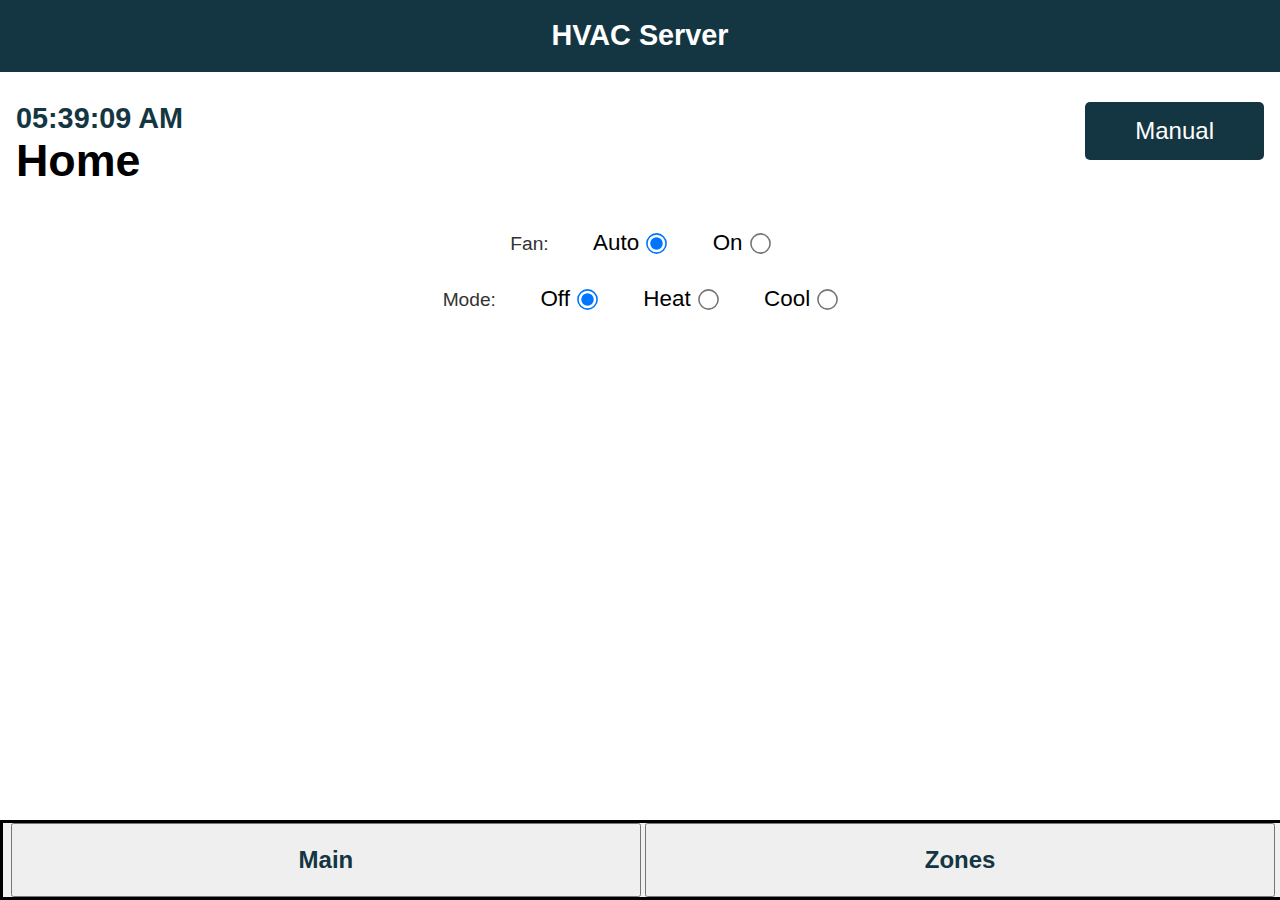
==== data/index.html @ 2b01869c "init (cleaner host esp + uart ack)" ====
<!DOCTYPE HTML><html>
<head>
  <title>HVAC Server</title>
  <meta name="viewport" content="width=device-width, initial-scale=1">
  <link rel="icon" href="data:,">
  <link rel="stylesheet" type="text/css" href="style.css">
</head>

<body>
	<div class="topnav">
		<h1>HVAC Server</h1>
	</div>

	<div>
		<button   id="button_manu" class="button">Manual</button>
		<h2 style="text-align: left; padding-left:1rem; margin-bottom: 0; margin-top: 30px;
		 font-size: 1.8rem;" id = "clock" onload="currentTime()"></h2>
		<h3 style="text-align: left; padding-left:1rem; font-size: 2.8rem; margin-top: 0">Home</h3>
	</div>

	<div id="homee">
		<div style="padding-bottom:30px;">
			<label style="color:#333333; font-size: 1.2rem;">Fan:</label>
			<label class="container">Auto
			  <input id="auto" type="radio" checked="checked" name="radio1">
			  <span class="checkmark"></span>
			</label>
			<label class="container">On
			  <input id="on" type="radio" name="radio1">
			  <span class="checkmark"></span>
			</label>
		</div>

		<div>
			<label style="color:#333333; font-size: 1.2rem;">Mode:</label>
			<label class="container">Off
			  <input id="off" type="radio" checked="checked" name="radio">
			  <span class="checkmark"></span>
			</label>
			<label class="container">Heat
			  <input id="heat" type="radio" name="radio">
			  <span class="checkmark"></span>
			</label>
			<label class="container">Cool
			  <input id="cool" type="radio" name="radio">
			  <span class="checkmark"></span>
			</label>
		</div>
	</div>
	
	<div id="zones"><h2>
		<div id="ezones">
			<!--
			<a href="./myzone.html"><button  id="z1" class="button2"><h2>Zone 1</h2></button></a>
			<a href="./myzone.html"><button  id="z2" class="button2"><h2>Zone 2</h2></button></a>
			!-->
		</div>
		<div>
			<a href="./addzone.html"><button  class="button3">+ New</button></a>
		</div>		
	</h2></div>

	<div style="padding: 4rem;">
	</div>
	<div class="menut">
		<button onclick="showHome()" class="menut1"><h2>Main</h2></button>
		<button onclick="showZone()" class="menut1"><h2>Zones</h2></button>
	</div>

<script type="text/javascript" src="sct_home.js"></script>
</body>
</html>
---- data/style.css ----
html {
    font-family: Arial, Helvetica, sans-serif;
    text-align: center;
  }
  
  #clock {
    font-family: Arial, Helvetica, sans-serif;
    text-align: left;
	margin: 0;
  }
  h1 {
    font-size: 1.8rem;
    color: white;
  }
  h2{
    font-size: 1.5rem;
    font-weight: bold;
    color: #143642;
  }
  .topnav {
    overflow: hidden;
    background-color: #143642;
  }
  body {
  margin: 0;
  --background: #00796B;
}
.container {
  font-size: 1.4rem;
  --color: white;
  height: 20px;
  width: 20px;
  padding-left:40px;  
}

input[type='radio']{
	transform: scale(1.6);
	
}

  .content {
    padding: 30px;
    max-width: 600px;
    margin: 0 auto;
  }
  .card {
    background-color: #F8F7F9;
    box-shadow: 2px 2px 12px 1px rgba(140,140,140,.5);
    padding-top:10px;
    padding-bottom:20px;
  }
  
    .menut {
    background-color: #f1f1f1;
	position: fixed;
    bottom: 0;
    width: 100%;
	border:0.2rem solid black;
  }
  
.menut1 {
	width: 49.2%;
    text-align: center;
	color:#143642;
  }
.menut1:hover {background-color: #f0f0f0}
     .menut1:active {
     background-color: #143642;
	 color:#f1f1f1;
     box-shadow: 2 2px #CDCDCD;
     transform: translateY(2px); 
   }
  
  .button {
	--background-color: #0f8b8d;
	background-color: #143642;
	float:right;
	margin-right:1rem;
    padding: 15px 50px;
    font-size: 24px;
    text-align: center;
    outline: none;
    color: #fff;
    border: none;
    border-radius: 5px;
   }
   .button:hover {background-color: #0f8b8d}
   .button:active {
     background-color: #80D8FF;
     box-shadow: 2 2px #CDCDCD;
     transform: translateY(2px);
   }
   
    .button2 {
		font-size: 1.5rem;
    font-weight: bold;
    color: #143642;
	
	margin: 2%;
	 padding: 50px 50px;
	 --font-size: 24px;
   --  background-color: #2f8bad;
     box-shadow: 2 2px #CDCDCD;
     transform: translateY(2px);
   }
   
.button3 {
	margin: 1%;
	padding: 53px 33px;
	font-size: 26px;
    background-color: #FFEA00;
	border-radius: 50%;
	border-style: none;
   }
 .button3:hover {background-color: #FFCB00}
   .button3:active {
     box-shadow: 2 2px #CDCDCD;
     transform: translateY(2px);
	 border:0.1rem solid black;
   }  
   .state {
     font-size: 1.5rem;
     color:#8c8c8c;
     font-weight: bold;
   }
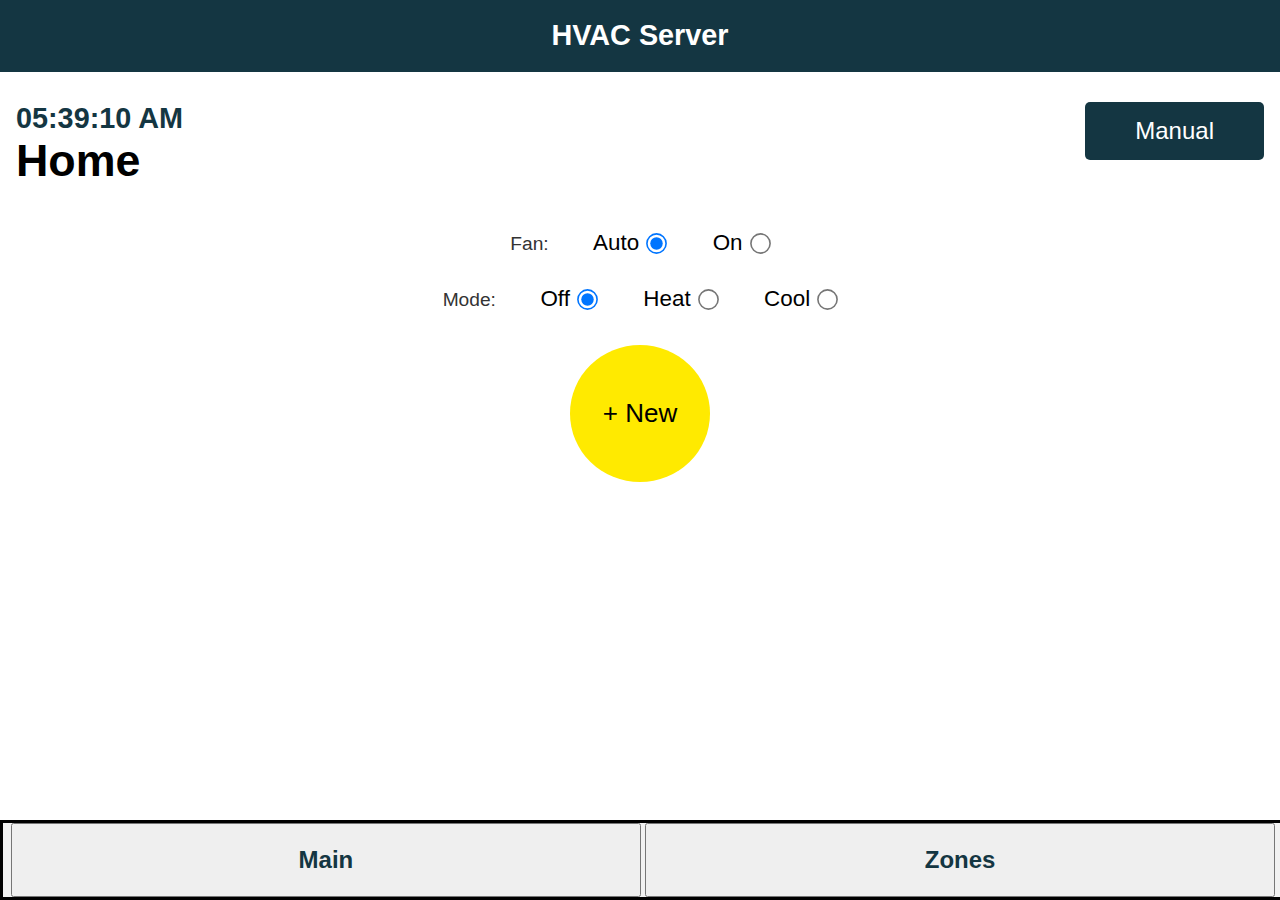
==== commit c0d55077: "xxx" ====
--- a/data/index.html
+++ b/data/index.html
@@ -67,6 +67,85 @@
 		<button onclick="showZone()" class="menut1"><h2>Zones</h2></button>
 	</div>
 
-<script type="text/javascript" src="sct_home.js"></script>
+<script>
+currentTime();
+
+function currentTime() {
+  let date = new Date(); 
+  let hh = date.getHours();
+  let mm = date.getMinutes();
+  let ss = date.getSeconds();
+  let session = "AM";
+  
+  if(hh > 12){
+      session = "PM";
+   }
+   hh = (hh < 10) ? "0" + hh : hh;
+   mm = (mm < 10) ? "0" + mm : mm;
+   ss = (ss < 10) ? "0" + ss : ss;
+   let time = hh + ":" + mm + ":" + ss + " " + session;
+  document.getElementById("clock").innerText = time; 
+  let t = setTimeout(function(){ currentTime() }, 1000); 
+}
+function showHome() {
+  var x = document.getElementById("zones");
+  x.style.display = "none";
+  x = document.getElementById("homee");
+  x.style.display = "block";
+}
+function showZone() {
+  var x = document.getElementById("zones");
+  x.style.display = "block";
+  x = document.getElementById("homee");
+  x.style.display = "none";
+}
+
+function onOpen(event) {
+	var x = document.getElementById("zones");
+	x.style.display = "none";
+	initButton();
+	try
+	{
+		if (myURL_param['name'] == 'zone') showZone();
+	}
+	catch(ex)
+	{
+		console.log('No URL Param');
+	}
+    console.log('Connection opened');
+	websocket.send("Get Zone Names");
+}
+function onMessage(event) {
+    const myArray = event.data.split(",");
+	if (myArray[0] == "Zone Names")
+		myArray.forEach(addZones);
+	if (myArray[0] == "Delete a Zone")
+		document.getElementById(myArray[1]).remove();
+	// document.getElementById(event.data).checked="checked";
+  }
+function addZones(item, index) {
+	if (index < 1) return;
+	var myDiv = document.getElementById("ezones");
+	let btn = document.createElement("button");
+	myDiv.appendChild(btn);
+	btn.innerHTML = item;
+	btn.id = item;
+	btn.classList.add('button2');
+	btn.onclick = function () {
+		window.location = "./myzone.html" + "?name=" + item; 
+		};
+}
+function initButton() {
+	document.getElementById('off').addEventListener('change', toggle);
+	document.getElementById('heat').addEventListener('change', toggle);
+	document.getElementById('cool').addEventListener('change', toggle);
+	document.getElementById('auto').addEventListener('change', toggle);
+	document.getElementById('on').addEventListener('change', toggle);
+}
+function toggle(){
+    websocket.send(this.id);
+}
+</script>
+<script type="text/javascript" src="script.js"></script>
 </body>
 </html>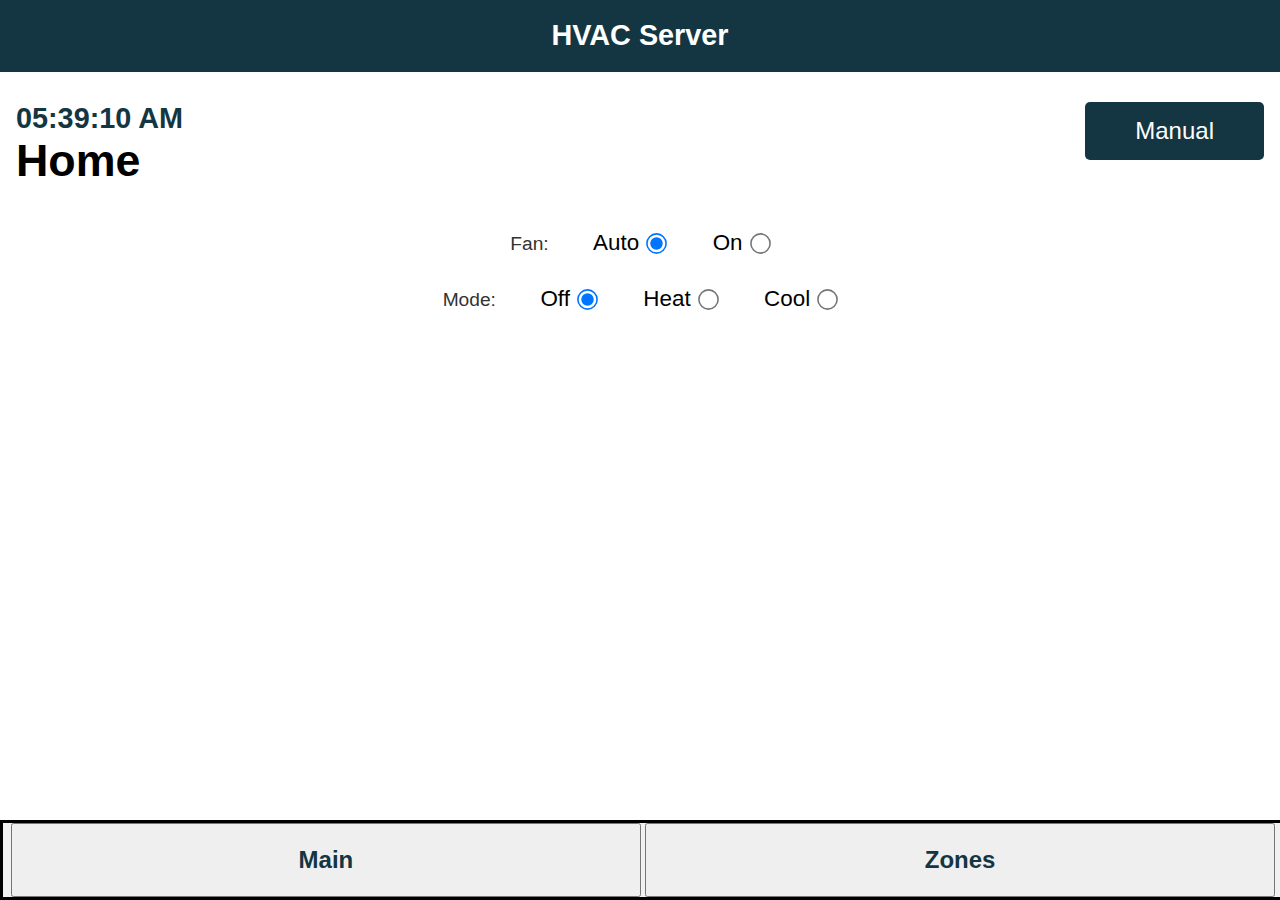
==== commit 439c2d15: "manual + scedule + ui" ====
--- a/data/index.html
+++ b/data/index.html
@@ -1,151 +1,169 @@
-<!DOCTYPE HTML><html>
+<!DOCTYPE HTML>
+<html>
+
 <head>
-  <title>HVAC Server</title>
-  <meta name="viewport" content="width=device-width, initial-scale=1">
-  <link rel="icon" href="data:,">
-  <link rel="stylesheet" type="text/css" href="style.css">
+    <title>HVAC Server</title>
+    <meta name="viewport" content="width=device-width, initial-scale=1">
+    <link rel="icon" href="data:,">
+    <link rel="stylesheet" type="text/css" href="style.css">
 </head>
 
 <body>
-	<div class="topnav">
-		<h1>HVAC Server</h1>
-	</div>
+    <div class="topnav">
+        <h1>HVAC Server</h1>
+    </div>
 
-	<div>
-		<button   id="button_manu" class="button">Manual</button>
-		<h2 style="text-align: left; padding-left:1rem; margin-bottom: 0; margin-top: 30px;
-		 font-size: 1.8rem;" id = "clock" onload="currentTime()"></h2>
-		<h3 style="text-align: left; padding-left:1rem; font-size: 2.8rem; margin-top: 0">Home</h3>
-	</div>
+    <div>
+        <a href="./manual.html">
+            <button id="button_manu" class="button">
+                Manual
+            </button>
+        </a>
+        <h2 style="text-align: left; padding-left:1rem; margin-bottom: 0; margin-top: 30px;
+		 font-size: 1.8rem;" id="clock" onload="currentTime()"></h2>
+        <h3 style="text-align: left; padding-left:1rem; font-size: 2.8rem; margin-top: 0">Home</h3>
+    </div>
 
-	<div id="homee">
-		<div style="padding-bottom:30px;">
-			<label style="color:#333333; font-size: 1.2rem;">Fan:</label>
-			<label class="container">Auto
-			  <input id="auto" type="radio" checked="checked" name="radio1">
-			  <span class="checkmark"></span>
-			</label>
-			<label class="container">On
-			  <input id="on" type="radio" name="radio1">
-			  <span class="checkmark"></span>
-			</label>
-		</div>
+    <div id="homee">
+        <div style="padding-bottom:30px;">
+            <label style="color:#333333; font-size: 1.2rem;">Fan:</label>
+            <label class="container">Auto
+                <input id="auto" type="radio" checked="checked" name="radio1">
+                <span class="checkmark"></span>
+            </label>
+            <label class="container">On
+                <input id="on" type="radio" name="radio1">
+                <span class="checkmark"></span>
+            </label>
+        </div>
 
-		<div>
-			<label style="color:#333333; font-size: 1.2rem;">Mode:</label>
-			<label class="container">Off
-			  <input id="off" type="radio" checked="checked" name="radio">
-			  <span class="checkmark"></span>
-			</label>
-			<label class="container">Heat
-			  <input id="heat" type="radio" name="radio">
-			  <span class="checkmark"></span>
-			</label>
-			<label class="container">Cool
-			  <input id="cool" type="radio" name="radio">
-			  <span class="checkmark"></span>
-			</label>
-		</div>
-	</div>
-	
-	<div id="zones"><h2>
-		<div id="ezones">
-			<!--
+        <div>
+            <label style="color:#333333; font-size: 1.2rem;">Mode:</label>
+            <label class="container">Off
+                <input id="off" type="radio" checked="checked" name="radio">
+                <span class="checkmark"></span>
+            </label>
+            <label class="container">Heat
+                <input id="heat" type="radio" name="radio">
+                <span class="checkmark"></span>
+            </label>
+            <label class="container">Cool
+                <input id="cool" type="radio" name="radio">
+                <span class="checkmark"></span>
+            </label>
+        </div>
+    </div>
+    <div id="zones" style="display:none;">
+        <h2>
+            <div id="ezones">
+                <!--
 			<a href="./myzone.html"><button  id="z1" class="button2"><h2>Zone 1</h2></button></a>
 			<a href="./myzone.html"><button  id="z2" class="button2"><h2>Zone 2</h2></button></a>
 			!-->
-		</div>
-		<div>
-			<a href="./addzone.html"><button  class="button3">+ New</button></a>
-		</div>		
-	</h2></div>
+            </div>
+            <div>
+                <a href="./addzone.html"><button class="button3">+ New</button></a>
+            </div>
+        </h2>
+    </div>
 
-	<div style="padding: 4rem;">
-	</div>
-	<div class="menut">
-		<button onclick="showHome()" class="menut1"><h2>Main</h2></button>
-		<button onclick="showZone()" class="menut1"><h2>Zones</h2></button>
-	</div>
+    <div style="padding: 4rem;">
+    </div>
+    <div class="menut">
+        <button onclick="showHome()" class="menut1">
+            <h2>Main</h2>
+        </button>
+        <button onclick="showZone()" class="menut1">
+            <h2>Zones</h2>
+        </button>
+    </div>
 
-<script>
-currentTime();
+    <script>
+        currentTime();
 
-function currentTime() {
-  let date = new Date(); 
-  let hh = date.getHours();
-  let mm = date.getMinutes();
-  let ss = date.getSeconds();
-  let session = "AM";
-  
-  if(hh > 12){
-      session = "PM";
-   }
-   hh = (hh < 10) ? "0" + hh : hh;
-   mm = (mm < 10) ? "0" + mm : mm;
-   ss = (ss < 10) ? "0" + ss : ss;
-   let time = hh + ":" + mm + ":" + ss + " " + session;
-  document.getElementById("clock").innerText = time; 
-  let t = setTimeout(function(){ currentTime() }, 1000); 
-}
-function showHome() {
-  var x = document.getElementById("zones");
-  x.style.display = "none";
-  x = document.getElementById("homee");
-  x.style.display = "block";
-}
-function showZone() {
-  var x = document.getElementById("zones");
-  x.style.display = "block";
-  x = document.getElementById("homee");
-  x.style.display = "none";
-}
+        function currentTime() {
+            let date = new Date();
+            let hh = date.getHours();
+            let mm = date.getMinutes();
+            let ss = date.getSeconds();
+            let session = "AM";
 
-function onOpen(event) {
-	var x = document.getElementById("zones");
-	x.style.display = "none";
-	initButton();
-	try
-	{
-		if (myURL_param['name'] == 'zone') showZone();
-	}
-	catch(ex)
-	{
-		console.log('No URL Param');
-	}
-    console.log('Connection opened');
-	websocket.send("Get Zone Names");
-}
-function onMessage(event) {
-    const myArray = event.data.split(",");
-	if (myArray[0] == "Zone Names")
-		myArray.forEach(addZones);
-	if (myArray[0] == "Delete a Zone")
-		document.getElementById(myArray[1]).remove();
-	// document.getElementById(event.data).checked="checked";
-  }
-function addZones(item, index) {
-	if (index < 1) return;
-	var myDiv = document.getElementById("ezones");
-	let btn = document.createElement("button");
-	myDiv.appendChild(btn);
-	btn.innerHTML = item;
-	btn.id = item;
-	btn.classList.add('button2');
-	btn.onclick = function () {
-		window.location = "./myzone.html" + "?name=" + item; 
-		};
-}
-function initButton() {
-	document.getElementById('off').addEventListener('change', toggle);
-	document.getElementById('heat').addEventListener('change', toggle);
-	document.getElementById('cool').addEventListener('change', toggle);
-	document.getElementById('auto').addEventListener('change', toggle);
-	document.getElementById('on').addEventListener('change', toggle);
-}
-function toggle(){
-    websocket.send(this.id);
-}
-</script>
-<script type="text/javascript" src="script.js"></script>
+            if (hh > 12) {
+                session = "PM";
+            }
+            hh = (hh < 10) ? "0" + hh : hh;
+            mm = (mm < 10) ? "0" + mm : mm;
+            ss = (ss < 10) ? "0" + ss : ss;
+            let time = hh + ":" + mm + ":" + ss + " " + session;
+            document.getElementById("clock").innerText = time;
+            let t = setTimeout(function() {
+                currentTime()
+            }, 1000);
+        }
+
+        function showHome() {
+            var x = document.getElementById("zones");
+            x.style.display = "none";
+            x = document.getElementById("homee");
+            x.style.display = "block";
+        }
+
+        function showZone() {
+            var x = document.getElementById("zones");
+            x.style.display = "block";
+            x = document.getElementById("homee");
+            x.style.display = "none";
+        }
+
+        function onOpen(event) {
+            var x = document.getElementById("zones");
+            x.style.display = "none";
+            initButton();
+            try {
+                if (myURL_param['name'] == 'zone') showZone();
+            } catch (ex) {
+                console.log('No URL Param');
+            }
+            console.log('Connection opened');
+            websocket.send("Get Zone Names");
+        }
+
+        function onMessage(event) {
+            const myArray = event.data.split(",");
+            if (myArray[0] == "Zone Names")
+                myArray.forEach(addZones);
+            if (myArray[0] == "Delete a Zone")
+                document.getElementById(myArray[1]).remove();
+            if (myArray[0] == "Change State to")
+                document.getElementById(myArray[1]).checked = "checked";
+        }
+
+        function addZones(item, index) {
+            if (index < 1) return;
+            var myDiv = document.getElementById("ezones");
+            let btn = document.createElement("button");
+            myDiv.appendChild(btn);
+            btn.innerHTML = item;
+            btn.id = item;
+            btn.classList.add('button2');
+            btn.onclick = function() {
+                window.location = "./myzone.html" + "?name=" + item;
+            };
+        }
+
+        function initButton() {
+            document.getElementById('off').addEventListener('change', toggle);
+            document.getElementById('heat').addEventListener('change', toggle);
+            document.getElementById('cool').addEventListener('change', toggle);
+            document.getElementById('auto').addEventListener('change', toggle);
+            document.getElementById('on').addEventListener('change', toggle);
+        }
+
+        function toggle() {
+            websocket.send("Change State," + this.id);
+        }
+    </script>
+    <script type="text/javascript" src="script.js"></script>
 </body>
+
 </html>--- a/data/style.css
+++ b/data/style.css
@@ -1,81 +1,90 @@
-  html {
+html {
     font-family: Arial, Helvetica, sans-serif;
     text-align: center;
-  }
-  
-  #clock {
+}
+
+#clock {
     font-family: Arial, Helvetica, sans-serif;
     text-align: left;
-	margin: 0;
-  }
-  h1 {
+    margin: 0;
+}
+
+h1 {
     font-size: 1.8rem;
     color: white;
-  }
-  h2{
+}
+
+h2 {
     font-size: 1.5rem;
     font-weight: bold;
     color: #143642;
-  }
-  .topnav {
+}
+
+.topnav {
     overflow: hidden;
     background-color: #143642;
-  }
-  body {
-  margin: 0;
-  --background: #00796B;
-}
+}
+
+body {
+    margin: 0;
+    --background: #00796B;
+}
+
 .container {
-  font-size: 1.4rem;
-  --color: white;
-  height: 20px;
-  width: 20px;
-  padding-left:40px;  
-}
-
-input[type='radio']{
-	transform: scale(1.6);
-	
-}
-
-  .content {
+    font-size: 1.4rem;
+    --color: white;
+    height: 20px;
+    width: 20px;
+    padding-left: 40px;
+}
+
+input[type='radio'] {
+    transform: scale(1.6);
+}
+
+.content {
     padding: 30px;
     max-width: 600px;
     margin: 0 auto;
-  }
-  .card {
+}
+
+.card {
     background-color: #F8F7F9;
-    box-shadow: 2px 2px 12px 1px rgba(140,140,140,.5);
-    padding-top:10px;
-    padding-bottom:20px;
-  }
-  
-    .menut {
+    box-shadow: 2px 2px 12px 1px rgba(140, 140, 140, .5);
+    padding-top: 10px;
+    padding-bottom: 20px;
+}
+
+.menut {
     background-color: #f1f1f1;
-	position: fixed;
+    position: fixed;
     bottom: 0;
     width: 100%;
-	border:0.2rem solid black;
-  }
-  
+    border: 0.2rem solid black;
+}
+
 .menut1 {
-	width: 49.2%;
-    text-align: center;
-	color:#143642;
-  }
-.menut1:hover {background-color: #f0f0f0}
-     .menut1:active {
-     background-color: #143642;
-	 color:#f1f1f1;
-     box-shadow: 2 2px #CDCDCD;
-     transform: translateY(2px); 
-   }
-  
-  .button {
-	--background-color: #0f8b8d;
-	background-color: #143642;
-	float:right;
-	margin-right:1rem;
+    width: 49.2%;
+    text-align: center;
+    color: #143642;
+}
+
+.menut1:hover {
+    background-color: #f0f0f0
+}
+
+.menut1:active {
+    background-color: #143642;
+    color: #f1f1f1;
+    box-shadow: 2 2px #CDCDCD;
+    transform: translateY(2px);
+}
+
+.button {
+    --background-color: #0f8b8d;
+    background-color: #143642;
+    float: right;
+    margin-right: 1rem;
     padding: 15px 50px;
     font-size: 24px;
     text-align: center;
@@ -83,43 +92,122 @@
     color: #fff;
     border: none;
     border-radius: 5px;
-   }
-   .button:hover {background-color: #0f8b8d}
-   .button:active {
-     background-color: #80D8FF;
-     box-shadow: 2 2px #CDCDCD;
-     transform: translateY(2px);
-   }
-   
-    .button2 {
-		font-size: 1.5rem;
+}
+
+.button:hover {
+    background-color: #0f8b8d
+}
+
+.button:active {
+    background-color: #80D8FF;
+    box-shadow: 2 2px #CDCDCD;
+    transform: translateY(2px);
+}
+
+.button2 {
+    font-size: 1.5rem;
     font-weight: bold;
     color: #143642;
-	
-	margin: 2%;
-	 padding: 50px 50px;
-	 --font-size: 24px;
-   --  background-color: #2f8bad;
-     box-shadow: 2 2px #CDCDCD;
-     transform: translateY(2px);
-   }
-   
+    margin: 2%;
+    padding: 50px 50px;
+    /* font-size: 24px; */
+    /* background-color: #2f8bad; */
+    box-shadow: 2 2px #CDCDCD;
+    transform: translateY(2px);
+}
+
 .button3 {
-	margin: 1%;
-	padding: 53px 33px;
-	font-size: 26px;
-    background-color: #FFEA00;
-	border-radius: 50%;
-	border-style: none;
-   }
- .button3:hover {background-color: #FFCB00}
-   .button3:active {
-     box-shadow: 2 2px #CDCDCD;
-     transform: translateY(2px);
-	 border:0.1rem solid black;
-   }  
-   .state {
-     font-size: 1.5rem;
-     color:#8c8c8c;
-     font-weight: bold;
-   }+    margin: 1%;
+    padding: 53px 33px;
+    font-size: 26px;
+    background-color: #143642;
+    color: #fff;
+    border-radius: 50%;
+    border-style: none;
+}
+
+.button3:hover {
+    background-color: #1e5063;
+}
+
+.button3:active {
+    background-color: #3187a7;
+    box-shadow: 2 2px #0f85f3;
+    transform: translateY(2px);
+    border: 0.1rem solid black;
+}
+
+
+/* ////////////////// */
+
+.state {
+    font-size: 1.5rem;
+    color: #8c8c8c;
+    font-weight: bold;
+}
+
+.input-number-group {
+    display: -webkit-flex;
+    display: -ms-flexbox;
+    display: flex;
+    -webkit-justify-content: center;
+    -ms-flex-pack: center;
+    justify-content: center;
+}
+
+.input-number-group input[type=number]::-webkit-inner-spin-button,
+.input-number-group input[type=number]::-webkit-outer-spin-button {
+    -webkit-appearance: none;
+    appearance: none;
+}
+
+.input-number-group .input-group-button {
+    line-height: calc(80px/2 - 5px);
+}
+
+.input-number-group .input-number {
+    width: 80px;
+    padding: 0 12px;
+    vertical-align: top;
+    text-align: center;
+    outline: none;
+    display: block;
+    margin: 0;
+}
+
+.input-number-group .input-number,
+.input-number-group .input-number-decrement,
+.input-number-group .input-number-increment {
+    border: 2px solid #cacaca;
+    height: 40px;
+    -webkit-user-select: none;
+    -moz-user-select: none;
+    -ms-user-select: none;
+    user-select: none;
+    border-radius: 0;
+}
+
+.input-number-group .input-number-decrement,
+.input-number-group .input-number-increment {
+    display: inline-block;
+    width: 40px;
+    background: #e6e6e6;
+    color: #0a0a0a;
+    text-align: center;
+    font-weight: bold;
+    cursor: pointer;
+    font-size: 2rem;
+    font-weight: 400;
+}
+
+.input-number-group .input-number-decrement {
+    margin-right: 0.3rem;
+}
+
+.input-number-group .input-number-increment {
+    margin-left: 0.3rem;
+}
+
+.setpoints_tag {
+    font-size: 1.6rem;
+}